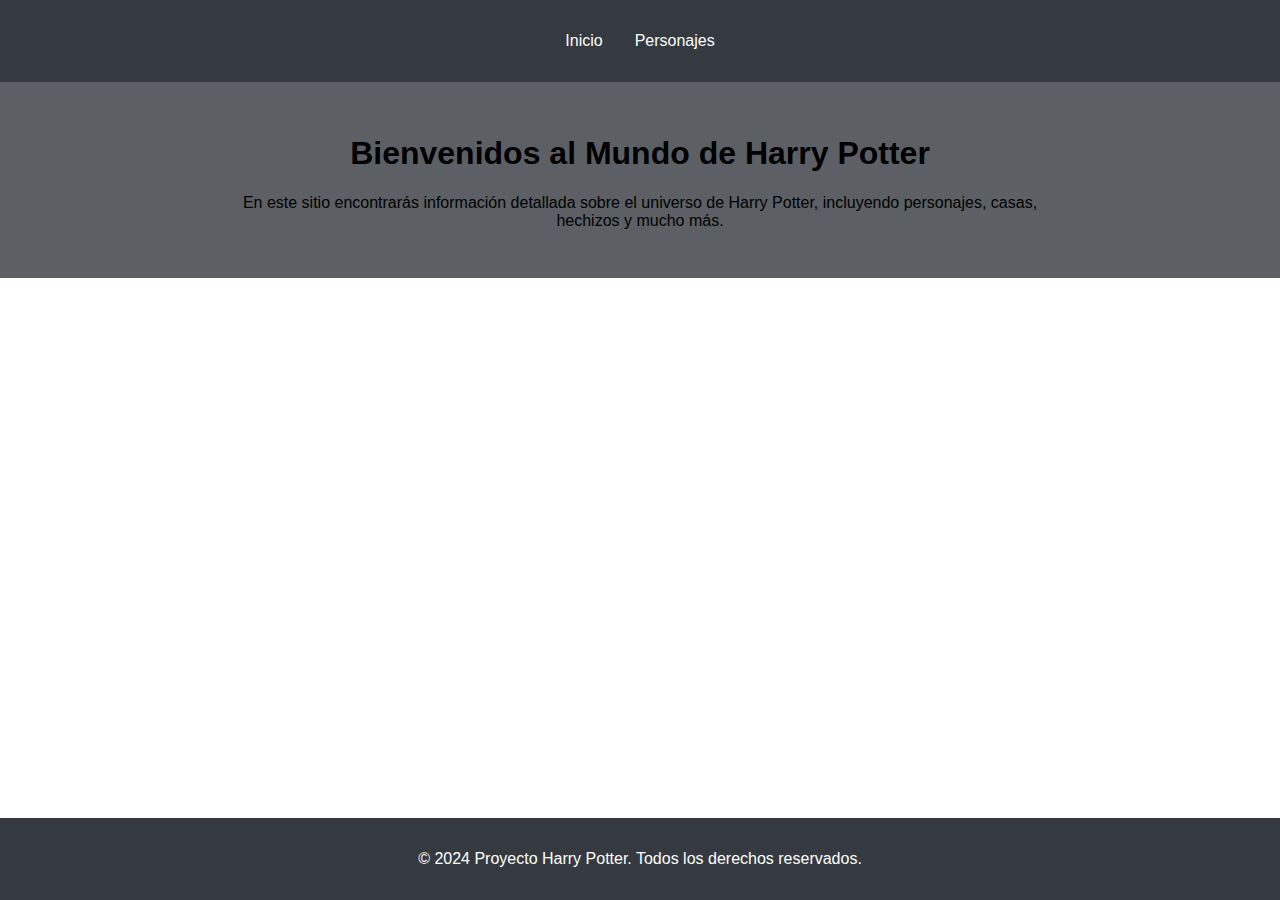
==== index.html @ 8a4809a7 "first files and strucks" ====
<!DOCTYPE html>
<html lang="es">
  <head>
    <meta charset="UTF-8" />
    <meta name="viewport" content="width=device-width, initial-scale=1.0" />
    <title>Inicio - Proyecto Harry Potter</title>
    <link rel="stylesheet" href="styles/style.css" />
    <link rel="stylesheet" href="styles/inicio.css" />
  </head>
  <body>
    <header>
      <nav>
        <ul>
          <li><a href="index.html">Inicio</a></li>
          <li><a href="pages/personajes.html">Personajes</a></li>
        </ul>
      </nav>
    </header>

    <main>
      <section class="intro">
        <h1>Bienvenidos al Mundo de Harry Potter</h1>
        <p>
          En este sitio encontrarás información detallada sobre el universo de
          Harry Potter, incluyendo personajes, casas, hechizos y mucho más.
        </p>
      </section>
      <section id="houses">
      </section>
      <section id="hechizos"></section>
    </main>

    <footer>
      <p>&copy; 2024 Proyecto Harry Potter. Todos los derechos reservados.</p>
    </footer>
    <script  src="scripts/app.js"></script>
    <script  src="scripts/inicio.js"></script>
  </body>
</html>
---- styles/style.css ----
body {
    font-family: Arial, sans-serif;
    margin: 0;
    padding: 0;
    box-sizing: border-box;
  }
  
  header {
    background-color: #343a40;
    color: white;
    padding: 1em 0;
    width: 100%;
  }
  
  nav ul {
    list-style: none;
    display: flex;
    justify-content: center;
    padding: 0;
  }
  
  nav ul li {
    margin: 0 1em;
  }
  
  nav ul li a {
    color: white;
    text-decoration: none;
  }
  
  main {
    padding: 2em;
    text-align: center;
    background-color: #5c6064;
  }
  
  .intro {
    max-width: 800px;
    margin: 0 auto;
  }
  footer {
    background-color: #343a40;
    color: white;
    text-align: center;
    padding: 1em 0;
    position: fixed;
    width: 100%;
    bottom: 0;
  }
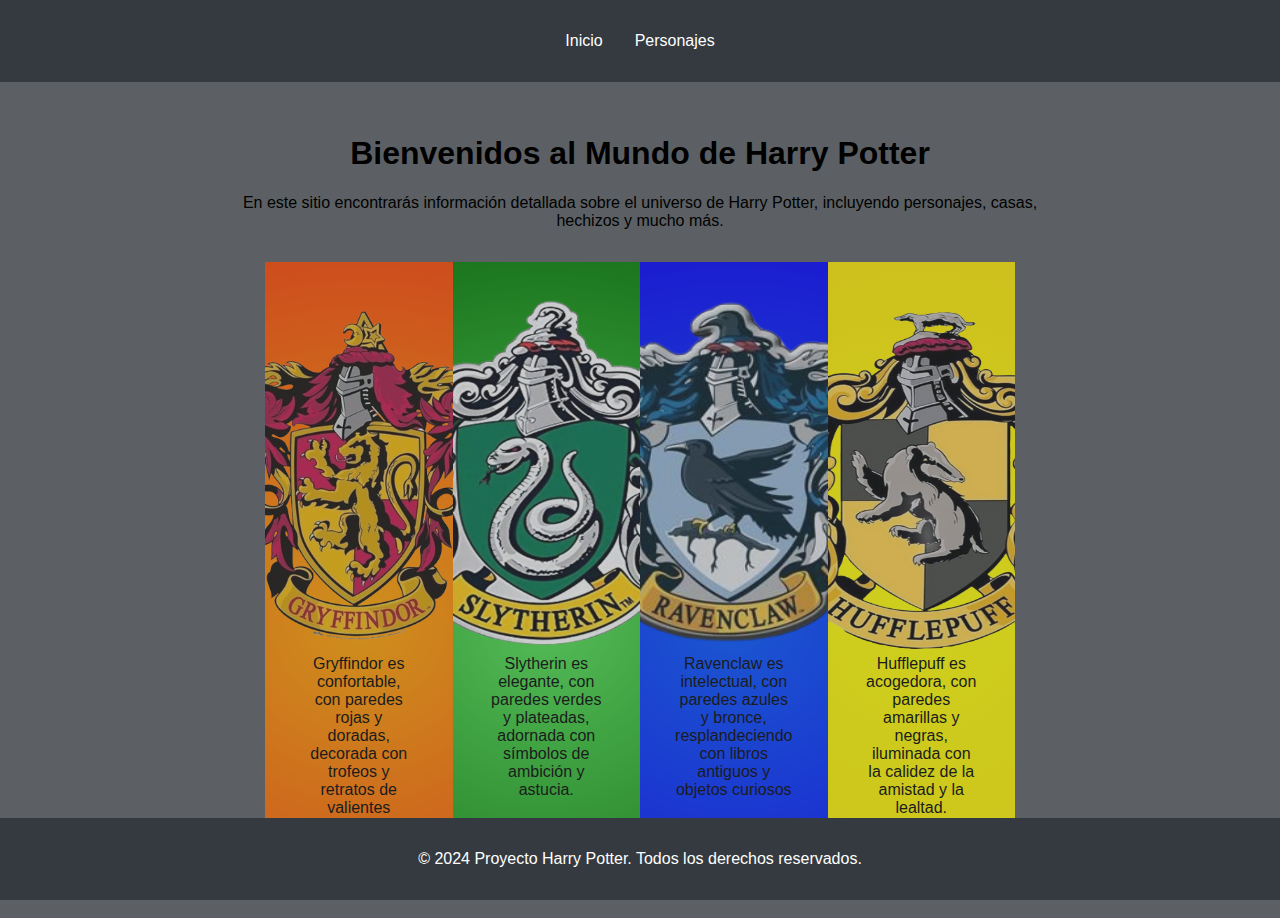
==== commit 0fb1c74a: "add icon and responsive" ====
--- a/index.html
+++ b/index.html
@@ -4,6 +4,7 @@
     <meta charset="UTF-8" />
     <meta name="viewport" content="width=device-width, initial-scale=1.0" />
     <title>Inicio - Proyecto Harry Potter</title>
+    <link rel="icon" href="assets/icon.png" type="image/x-icon">
     <link rel="stylesheet" href="styles/style.css" />
     <link rel="stylesheet" href="styles/inicio.css" />
   </head>
--- a/styles/style.css
+++ b/styles/style.css
@@ -38,6 +38,117 @@
     max-width: 800px;
     margin: 0 auto;
   }
+  .characters {
+    display: flex;
+    flex-direction: column;
+    align-items: center;
+    justify-content: center;
+    max-width: 900px;
+    margin: auto;
+  }
+  /* Estilos grilla y cards de personajes*/
+  .grid {
+    background-color: #343a40;
+    display: grid;
+    grid-template-columns:1fr 1fr ;
+    border-radius: 15px;
+    gap: 50px;
+    padding: 50px; ;
+    width: 80%;
+   
+  }
+  @media (max-width:520px){
+    .grid {
+    grid-template-columns: 1fr;
+  }
+  }
+  .card {
+    display: flex;
+    flex-direction: column;
+    align-items: center;
+    justify-content: center;
+    background:radial-gradient(circle, wheat,rgb(240, 178, 62));
+    border-radius: 15px;
+    transition: 0.4s ease;
+    box-shadow: 3px 10px 20px -7px rgba(0,0,0,0.62);
+  }
+  .card :hover{
+    scale: 1.01;
+  }
+  .image {
+    width: 200px;
+    height: 200px;
+    border-radius: 15px;
+    border: #343a40 5px solid;
+    box-shadow: 3px 10px 20px -7px rgba(0,0,0,0.62);
+  }
+  @media (max-width:640px){
+.image {
+  width: 150px;
+}
+}
+@media (max-width:520px){
+  .image {
+    width: 200px;
+  }
+
+  }
+  .titulo {
+    width:80% ;
+    border: 1px solid #343a40;
+    background:radial-gradient(circle,#5c6064,#343a40);
+    padding: 10px 5px;
+    border: #343a40 5px solid;
+    border-radius: 15px;
+    box-shadow: 3px 10px 20px -7px rgba(0,0,0,0.62);
+  }
+  .Gryffindor {
+    background:radial-gradient(circle, orange,orangered);
+    padding: 10px 5px;
+    border-radius: 15px;
+    width: 40%;
+    box-shadow: 3px 10px 20px -7px rgba(0,0,0,0.62);
+  }
+  .Slytherin {
+    background:radial-gradient(circle, rgb(82, 227, 82),green);
+    padding: 10px 5px;
+    border-radius: 15px;
+    width: 40%;
+    box-shadow: 3px 10px 20px -7px rgba(0,0,0,0.62);
+  }
+  .Ravenclaw {
+    background:radial-gradient(circle,rgb(0, 85, 255),blue);
+    padding: 10px 5px;
+    border-radius: 15px;
+    width: 40%;
+    box-shadow: 3px 10px 20px -7px rgba(0,0,0,0.62);
+
+  }
+  .Hufflepuff {
+    background:radial-gradient(circle,yellow,rgb(255, 230, 0));
+    padding: 10px 5px;
+    border-radius: 15px;
+    width: 40%;
+    box-shadow: 3px 10px 20px -7px rgba(0,0,0,0.62);
+
+  }
+  .Half-Blood , .Pure-Blood,.MuggleBorn, .Muggle, .Quib {
+    border: 1px solid #343a40;
+    background:radial-gradient(circle,#5c6064,#343a40);
+    padding: 10px 5px;
+    border-radius: 15px;
+    width: 40%;
+    box-shadow: 3px 10px 20px -7px rgba(0,0,0,0.62);
+  }
+  .wizard   {
+    border: 1px solid #343a40;
+    background:radial-gradient(circle,#5c6064,#343a40);
+    padding: 10px 5px;
+    border-radius: 15px;
+    width: 40%;
+    box-shadow: 3px 10px 20px -7px rgba(0,0,0,0.62);
+  }
+ 
   footer {
     background-color: #343a40;
     color: white;
--- a/styles/inicio.css
+++ b/styles/inicio.css
@@ -0,0 +1,146 @@
+.cont-img {
+    display: flex;
+    flex-wrap: wrap;
+    justify-content: center;
+    align-items: center;
+    max-width: 750px;
+    height: 640px;
+    margin: auto;
+    overflow: hidden;
+}
+
+.gri {
+    background:radial-gradient(circle, orange,orangered);
+    border:none;
+    width: 0px;
+    height: 100%;
+    padding: 5%;
+    flex-grow: 1;
+    object-fit: cover;
+    opacity: 0.7;
+    transition: flex-grow 0.5s ease, opacity 0.5s ease, filter 0.5s ease;
+    overflow: hidden;
+    display: flex;
+    flex-direction: column;
+    align-items: center;
+    justify-content: start;
+}
+.gri img {
+    width: 350px;;
+    height: 350px;
+    margin-bottom: 5%;
+}
+
+.cont-img .gri:hover  {
+    cursor:crosshair;
+    flex-grow: 3;
+    opacity: 1;
+    filter: contrast(120%);
+}
+
+.sli{
+    background:radial-gradient(circle, rgb(82, 227, 82),green);
+    border: none;
+    width: 0px;
+    height: 100%;
+    padding: 5%;
+    flex-grow: 1;
+    object-fit: cover;
+    opacity: 0.7;
+    transition: flex-grow 0.5s ease, opacity 0.5s ease, filter 0.5s ease;
+    overflow: hidden;
+    display: flex;
+    flex-direction: column;
+    align-items: center;
+    justify-content: start;
+}
+.sli img {
+    width: 350px;;
+    height: 350px;
+    margin-bottom: 5%;
+}
+.cont-img .sli:hover  {
+    cursor:crosshair;
+    flex-grow: 3;
+    opacity: 1;
+    filter: contrast(120%);
+}
+
+.rav {
+    background:radial-gradient(circle,rgb(0, 85, 255),blue);
+    border: none;
+    width: 0px;
+    height: 100%;
+    padding: 5%;
+    flex-grow: 1;
+    object-fit: cover;
+    opacity: 0.7;
+    transition: flex-grow 0.5s ease, opacity 0.5s ease, filter 0.5s ease;
+    overflow: hidden;
+    display: flex;
+    flex-direction: column;
+    align-items: center;
+    justify-content: start;
+
+}
+.rav img {
+    width: 350px;;
+    height: 350px;
+    margin-bottom: 5%;
+}
+.cont-img .rav:hover  {
+    cursor:crosshair;
+    flex-grow: 3;
+    opacity: 1;
+    filter: contrast(120%);
+}
+
+.huf {
+    background:radial-gradient(circle,yellow,rgb(255, 234, 0));
+    border: none;
+    width: 0px;
+    height: 100%;
+    padding: 5%;
+    flex-grow: 1;
+    object-fit: cover;
+    opacity: 0.7;
+    transition: flex-grow 0.5s ease, opacity 0.5s ease, filter 0.5s ease;
+    overflow: hidden;
+    display: flex;
+    flex-direction: column;
+    align-items: center;
+    justify-content: start;
+}
+.huf img {
+    width: 350px;;
+    height: 350px;
+    margin-bottom: 5%;
+}
+.cont-img .huf:hover  {
+    cursor:crosshair;
+    flex-grow: 3;
+    opacity: 1;
+    filter: contrast(120%);
+}
+@media  (max-width:500px) {
+    .cont-img {
+        width: 350px;
+        height: 550px;
+    }
+    .gri img  {
+        width: 200px;
+        height: 200px;
+    }
+    .sli img  {
+        width: 200px;
+        height: 200px;
+    }
+    .rav img  {
+        width: 200px;
+        height: 200px;
+    }
+    .huf img  {
+        width: 200px;
+        height: 200px;
+    }
+}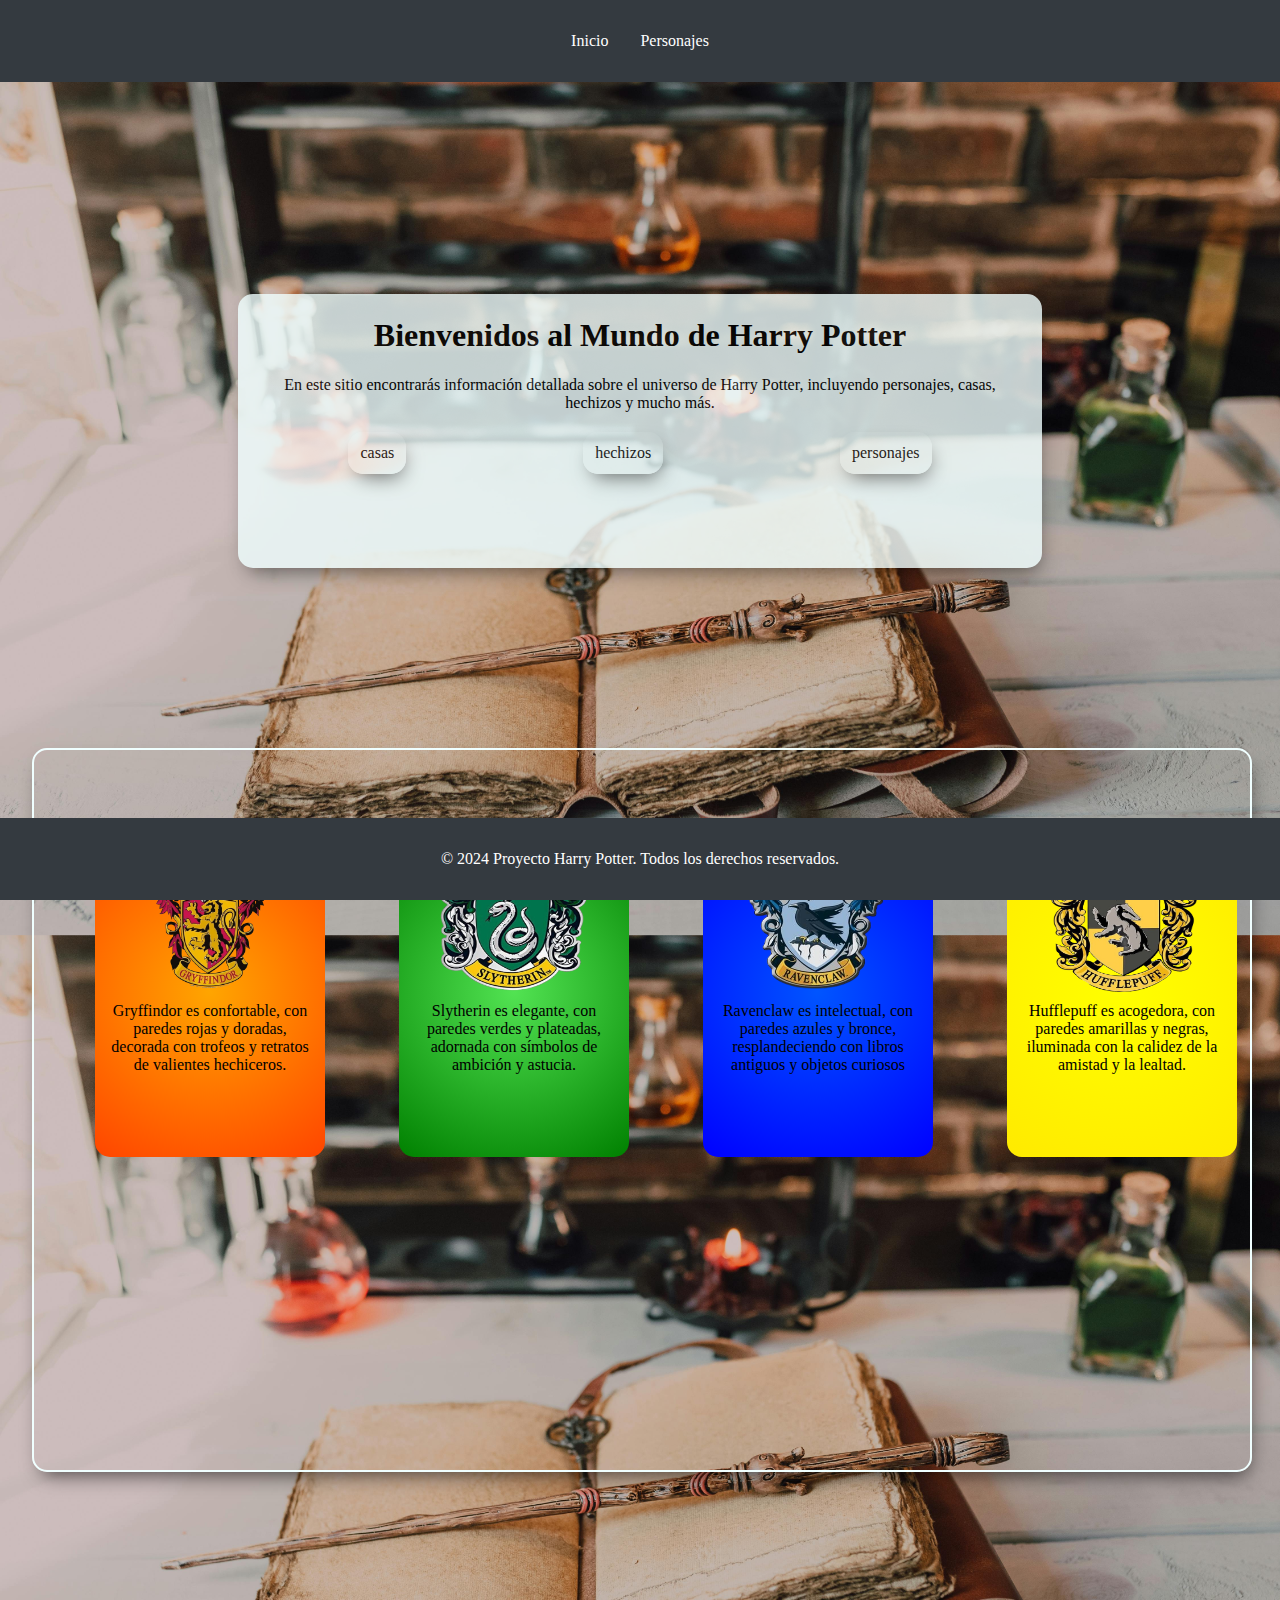
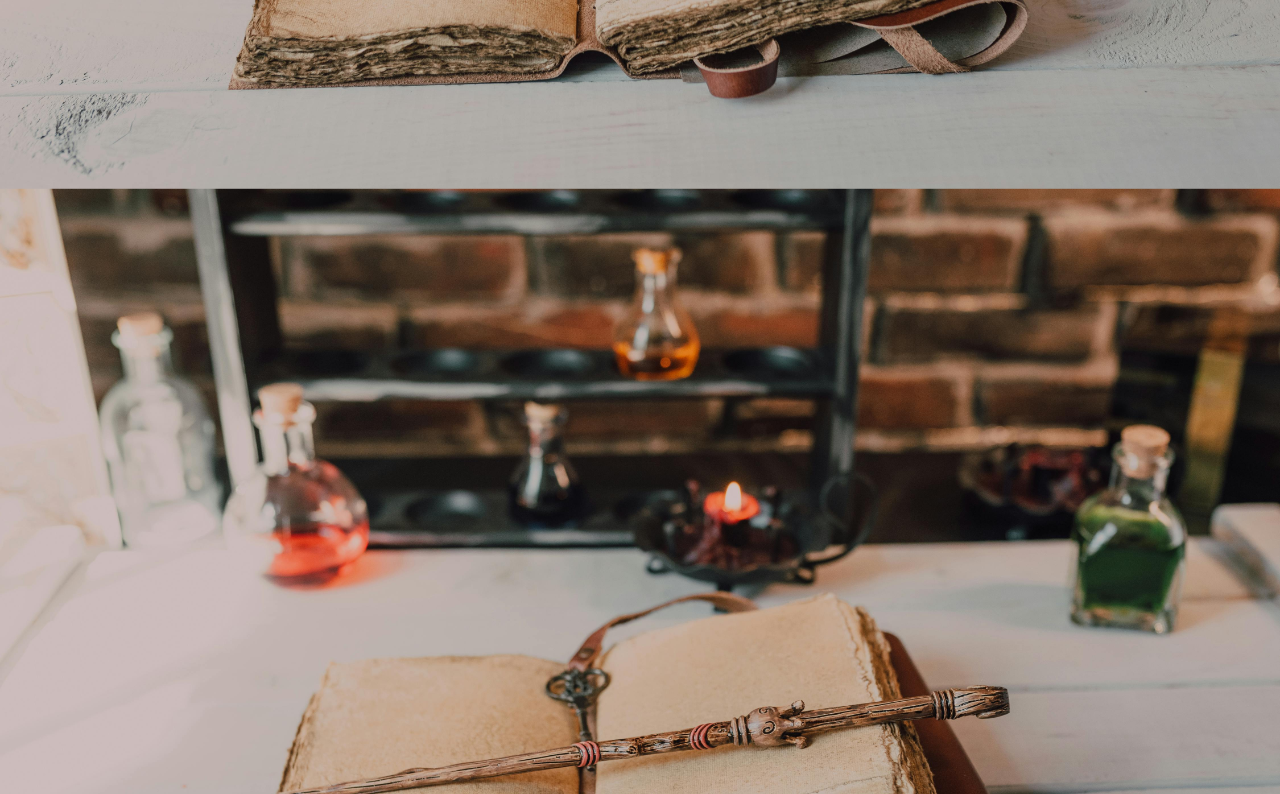
==== commit 4f3ce8bd: "update styles" ====
--- a/index.html
+++ b/index.html
@@ -5,6 +5,9 @@
     <meta name="viewport" content="width=device-width, initial-scale=1.0" />
     <title>Inicio - Proyecto Harry Potter</title>
     <link rel="icon" href="assets/icon.png" type="image/x-icon">
+    <link rel="preconnect" href="https://fonts.googleapis.com">
+<link rel="preconnect" href="https://fonts.gstatic.com" crossorigin>
+<link href="https://fonts.googleapis.com/css2?family=Merriweather:ital,wght@0,300;0,400;0,700;0,900;1,300;1,400;1,700;1,900&display=swap" rel="stylesheet">
     <link rel="stylesheet" href="styles/style.css" />
     <link rel="stylesheet" href="styles/inicio.css" />
   </head>
@@ -18,17 +21,22 @@
       </nav>
     </header>
 
-    <main>
+    <main class="main-inicio">
       <section class="intro">
         <h1>Bienvenidos al Mundo de Harry Potter</h1>
         <p>
           En este sitio encontrarás información detallada sobre el universo de
           Harry Potter, incluyendo personajes, casas, hechizos y mucho más.
         </p>
+        <div class="cont-botones" id="cont-botones">
+          <a href="#houses">casas</a>
+          <a href="#hechizos">hechizos</a>
+          <a href="pages/personajes.html">personajes</a>
+        </div>
       </section>
-      <section id="houses">
+      <section id="houses" class="houses">
       </section>
-      <section id="hechizos"></section>
+      <section id="hechizos" class="hechizos"></section>
     </main>
 
     <footer>
--- a/styles/style.css
+++ b/styles/style.css
@@ -1,5 +1,11 @@
+
+.merriweather-regular {
+  font-family: "Merriweather", serif;
+  font-weight: 400;
+  font-style: normal;
+}
 body {
-    font-family: Arial, sans-serif;
+    
     margin: 0;
     padding: 0;
     box-sizing: border-box;
@@ -31,13 +37,9 @@
   main {
     padding: 2em;
     text-align: center;
-    background-color: #5c6064;
+    background-color: azure;
   }
   
-  .intro {
-    max-width: 800px;
-    margin: 0 auto;
-  }
   .characters {
     display: flex;
     flex-direction: column;
@@ -157,4 +159,21 @@
     position: fixed;
     width: 100%;
     bottom: 0;
-  }+  }
+  /* Estilos boton*/
+  .back-to-top {
+    position: fixed;
+    bottom: 100px;
+    right: 50px;
+    background-color:#343a40;
+    color: #fff;
+    border: none;
+    padding: 10px 15px;
+    border-radius: 5px;
+    cursor: pointer;
+    z-index: 10; 
+}
+
+.back-to-top:hover {
+    background-color: #555;
+}
--- a/styles/inicio.css
+++ b/styles/inicio.css
@@ -1,82 +1,114 @@
+.main-inicio {
+    background-image:url(../assets/fondoLibro.jpg);
+    background-size: 100%;
+    box-sizing: border-box;
+}
+
+.intro {
+    max-width: 800px;
+    margin: 20vh auto 20vh;
+    height: 30vh;
+    background-color: azure;
+    border: 2px azure solid;
+    box-shadow: 3px 10px 20px -7px rgba(0,0,0,0.62);
+    border-radius: 15px;
+    opacity: .8;
+  }
+  .intro p {
+    margin:20px ;
+  }
+  /*Botones de navegacion*/
+  .cont-botones {
+    margin: 20px;
+    display: flex;
+    align-items: center;
+    justify-content: space-around;
+  }
+  .cont-botones a {
+    text-decoration: none;
+    color: black;
+    padding: 10px;
+    border: 2px azure solid;
+    box-shadow: 3px 10px 20px -7px rgba(0,0,0,0.62);
+    border-radius: 15px;
+  }
+  .houses {
+    height: 80vh;
+    width: 100%;
+    margin-bottom: 40px;
+    border: 2px azure solid;
+    box-shadow: 3px 10px 20px -7px rgba(0,0,0,0.62);
+    border-radius: 15px;
+  }
+  .hechizos {
+    height: 90vh;
+    width: 100%;
+    margin :40px 0px;
+
+  }
 .cont-img {
-    display: flex;
-    flex-wrap: wrap;
+    display: grid;
+    grid-template-columns: repeat(4 , 1fr);
     justify-content: center;
-    align-items: center;
-    max-width: 750px;
-    height: 640px;
-    margin: auto;
-    overflow: hidden;
+    align-items: top;
+    padding: 5%;
+    width: 100%;
+    height:100%;
 }
 
 .gri {
     background:radial-gradient(circle, orange,orangered);
     border:none;
-    width: 0px;
-    height: 100%;
+    width: 200px;
+    height: 300px;
     padding: 5%;
-    flex-grow: 1;
-    object-fit: cover;
-    opacity: 0.7;
-    transition: flex-grow 0.5s ease, opacity 0.5s ease, filter 0.5s ease;
-    overflow: hidden;
+    transition: .2s ease;
+    border-radius: 15px;
     display: flex;
     flex-direction: column;
     align-items: center;
     justify-content: start;
 }
 .gri img {
-    width: 350px;;
-    height: 350px;
+    width: 150px;;
+    height: 150px;
     margin-bottom: 5%;
 }
 
 .cont-img .gri:hover  {
-    cursor:crosshair;
-    flex-grow: 3;
-    opacity: 1;
-    filter: contrast(120%);
+    transform: scale(1.1);
 }
 
 .sli{
     background:radial-gradient(circle, rgb(82, 227, 82),green);
-    border: none;
-    width: 0px;
-    height: 100%;
+    border:none;
+    width: 200px;
+    height: 300px;
     padding: 5%;
-    flex-grow: 1;
-    object-fit: cover;
-    opacity: 0.7;
-    transition: flex-grow 0.5s ease, opacity 0.5s ease, filter 0.5s ease;
-    overflow: hidden;
+    transition: .2s ease;
+    border-radius: 15px;
     display: flex;
     flex-direction: column;
     align-items: center;
     justify-content: start;
 }
 .sli img {
-    width: 350px;;
-    height: 350px;
+    width: 150px;;
+    height: 150px;
     margin-bottom: 5%;
 }
 .cont-img .sli:hover  {
-    cursor:crosshair;
-    flex-grow: 3;
-    opacity: 1;
-    filter: contrast(120%);
+    transform: scale(1.1);
 }
 
 .rav {
     background:radial-gradient(circle,rgb(0, 85, 255),blue);
-    border: none;
-    width: 0px;
-    height: 100%;
+    border:none;
+    width: 200px;
+    height: 300px;
     padding: 5%;
-    flex-grow: 1;
-    object-fit: cover;
-    opacity: 0.7;
-    transition: flex-grow 0.5s ease, opacity 0.5s ease, filter 0.5s ease;
-    overflow: hidden;
+    transition: .2s ease;
+    border-radius: 15px;
     display: flex;
     flex-direction: column;
     align-items: center;
@@ -84,44 +116,35 @@
 
 }
 .rav img {
-    width: 350px;;
-    height: 350px;
+    width: 150px;;
+    height: 150px;
     margin-bottom: 5%;
 }
 .cont-img .rav:hover  {
-    cursor:crosshair;
-    flex-grow: 3;
-    opacity: 1;
-    filter: contrast(120%);
-}
+  transform: scale(1.1);
+ }
 
 .huf {
     background:radial-gradient(circle,yellow,rgb(255, 234, 0));
     border: none;
-    width: 0px;
-    height: 100%;
+    width: 200px;
+    height: 300px;
     padding: 5%;
-    flex-grow: 1;
-    object-fit: cover;
-    opacity: 0.7;
-    transition: flex-grow 0.5s ease, opacity 0.5s ease, filter 0.5s ease;
-    overflow: hidden;
+    border-radius: 15px;
+    transition:  0.2s ease;
     display: flex;
     flex-direction: column;
     align-items: center;
     justify-content: start;
 }
 .huf img {
-    width: 350px;;
-    height: 350px;
+    width: 150px;;
+    height: 150px;
     margin-bottom: 5%;
 }
 .cont-img .huf:hover  {
-    cursor:crosshair;
-    flex-grow: 3;
-    opacity: 1;
-    filter: contrast(120%);
-}
+    transform: scale(1.1);
+ }
 @media  (max-width:500px) {
     .cont-img {
         width: 350px;
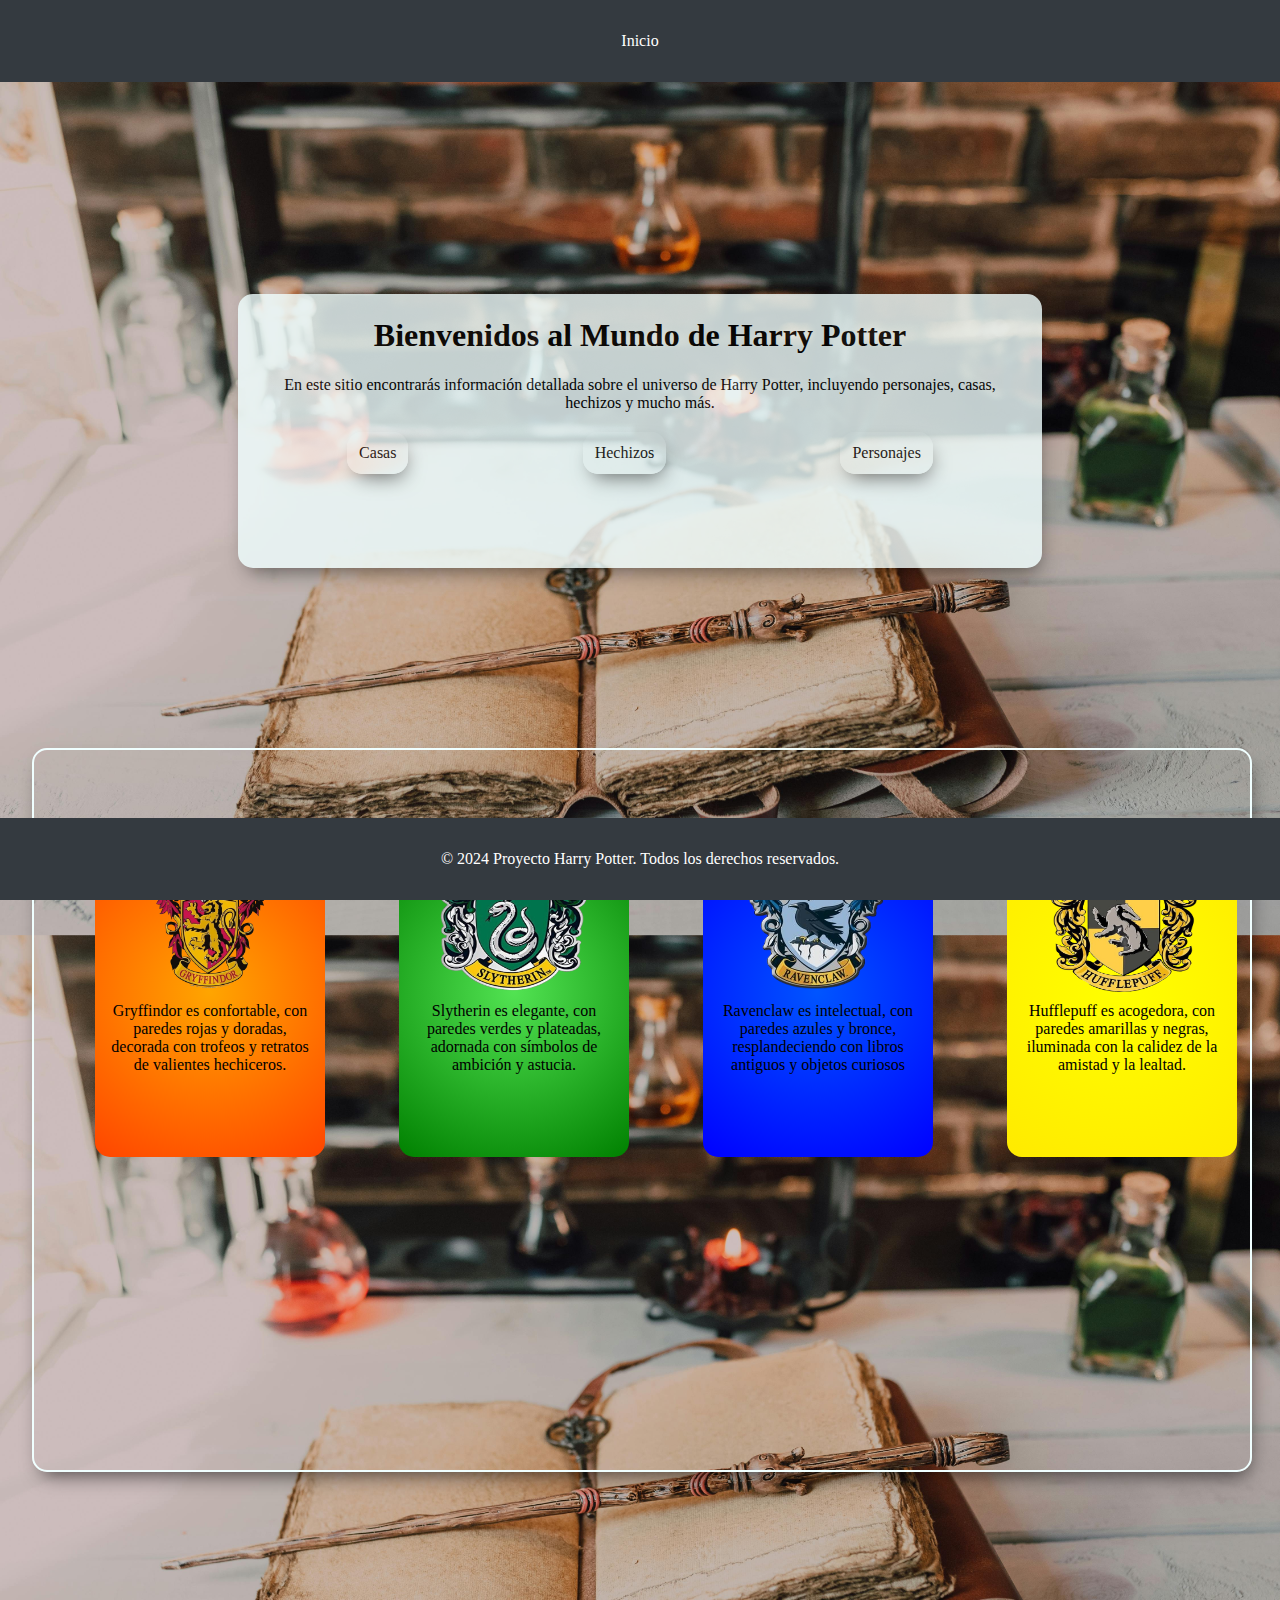
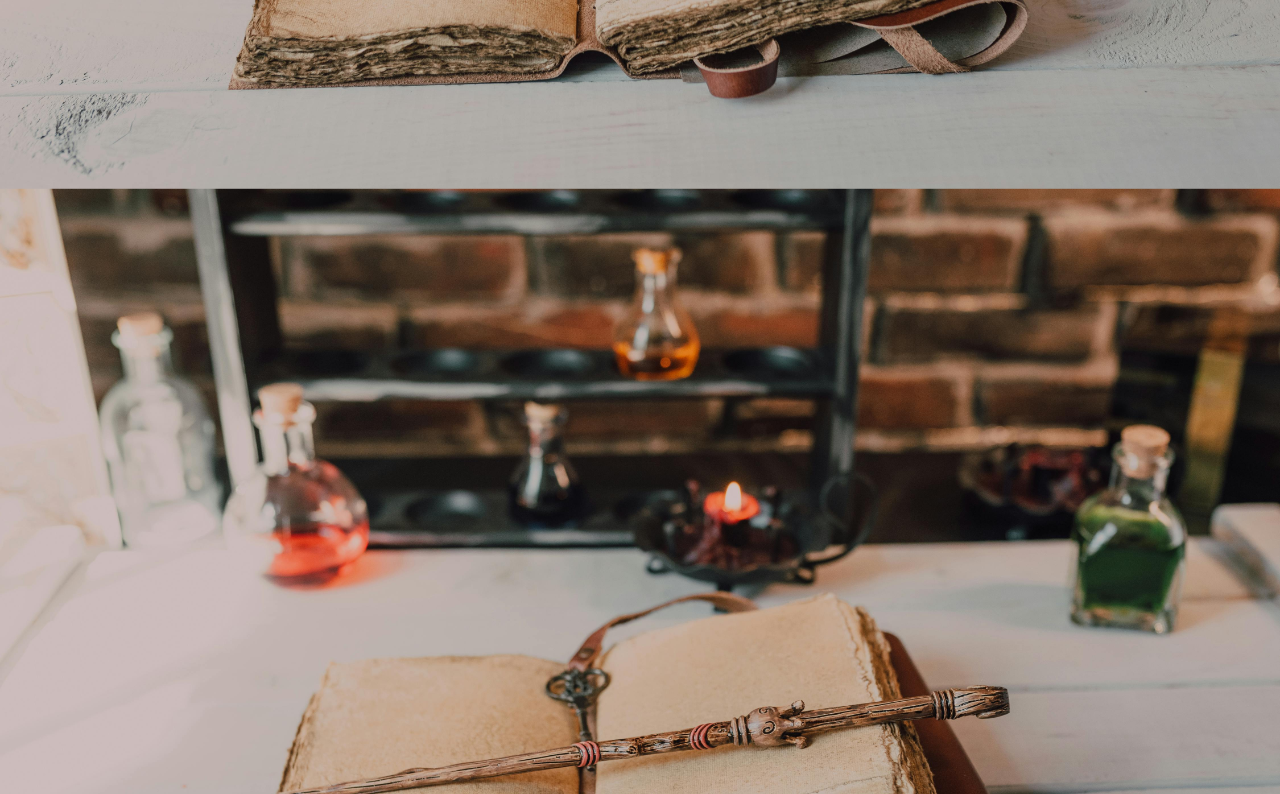
==== commit 3d2c72f6: "new pages and format" ====
--- a/index.html
+++ b/index.html
@@ -16,7 +16,6 @@
       <nav>
         <ul>
           <li><a href="index.html">Inicio</a></li>
-          <li><a href="pages/personajes.html">Personajes</a></li>
         </ul>
       </nav>
     </header>
@@ -29,9 +28,9 @@
           Harry Potter, incluyendo personajes, casas, hechizos y mucho más.
         </p>
         <div class="cont-botones" id="cont-botones">
-          <a href="#houses">casas</a>
-          <a href="#hechizos">hechizos</a>
-          <a href="pages/personajes.html">personajes</a>
+          <a href="#houses">Casas</a>
+          <a href="pages/hechizos.html">Hechizos</a>
+          <a href="pages/personajes.html">Personajes</a>
         </div>
       </section>
       <section id="houses" class="houses">
--- a/styles/style.css
+++ b/styles/style.css
@@ -37,7 +37,8 @@
   main {
     padding: 2em;
     text-align: center;
-    background-color: azure;
+    background-image: url(../assets/fondoLibro.jpg);
+    background-size: 100%;
   }
   
   .characters {
@@ -47,6 +48,15 @@
     justify-content: center;
     max-width: 900px;
     margin: auto;
+  }
+  .characters h1 {
+    width:80% ;
+    border: 1px solid #343a40;
+    background:radial-gradient(circle,#5c6064,#343a40);
+    padding: 10px 5px;
+    border: #343a40 5px solid;
+    border-radius: 15px;
+    box-shadow: 3px 10px 20px -7px rgba(0,0,0,0.62);
   }
   /* Estilos grilla y cards de personajes*/
   .grid {
@@ -71,7 +81,7 @@
     justify-content: center;
     background:radial-gradient(circle, wheat,rgb(240, 178, 62));
     border-radius: 15px;
-    transition: 0.4s ease;
+    transition: 0.2s ease;
     box-shadow: 3px 10px 20px -7px rgba(0,0,0,0.62);
   }
   .card :hover{
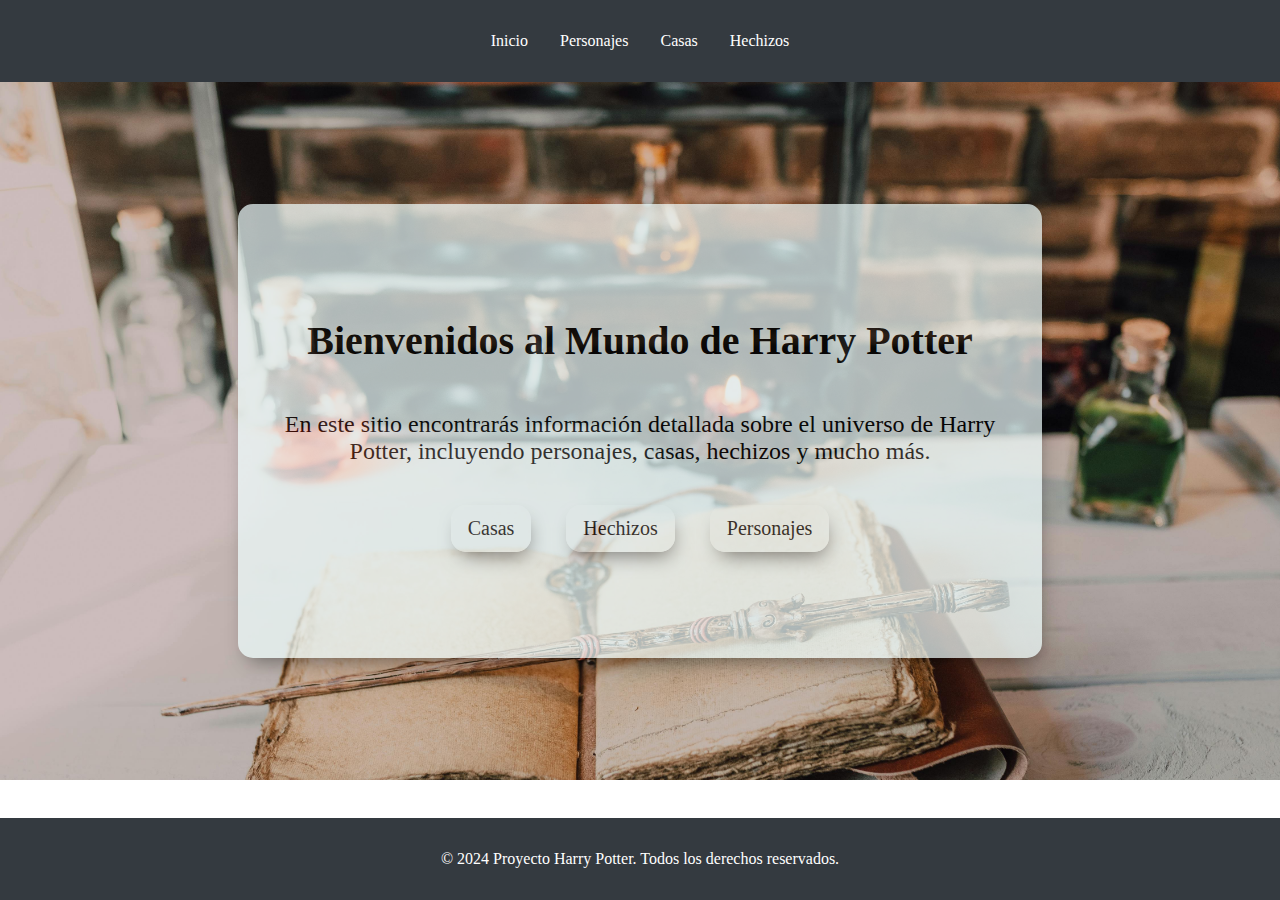
==== commit 45994138: "final structure of the proyec" ====
--- a/index.html
+++ b/index.html
@@ -8,7 +8,7 @@
     <link rel="preconnect" href="https://fonts.googleapis.com">
 <link rel="preconnect" href="https://fonts.gstatic.com" crossorigin>
 <link href="https://fonts.googleapis.com/css2?family=Merriweather:ital,wght@0,300;0,400;0,700;0,900;1,300;1,400;1,700;1,900&display=swap" rel="stylesheet">
-    <link rel="stylesheet" href="styles/style.css" />
+
     <link rel="stylesheet" href="styles/inicio.css" />
   </head>
   <body>
@@ -16,6 +16,9 @@
       <nav>
         <ul>
           <li><a href="index.html">Inicio</a></li>
+          <li><a href="pages/personajes.html">Personajes</a></li>
+          <li><a href="pages/houses.html">Casas</a></li>
+          <li><a href="pages/hechizos.html">Hechizos</a></li>
         </ul>
       </nav>
     </header>
@@ -28,20 +31,16 @@
           Harry Potter, incluyendo personajes, casas, hechizos y mucho más.
         </p>
         <div class="cont-botones" id="cont-botones">
-          <a href="#houses">Casas</a>
+          <a href="pages/houses.html">Casas</a>
           <a href="pages/hechizos.html">Hechizos</a>
           <a href="pages/personajes.html">Personajes</a>
         </div>
       </section>
-      <section id="houses" class="houses">
-      </section>
-      <section id="hechizos" class="hechizos"></section>
     </main>
 
     <footer>
       <p>&copy; 2024 Proyecto Harry Potter. Todos los derechos reservados.</p>
     </footer>
-    <script  src="scripts/app.js"></script>
     <script  src="scripts/inicio.js"></script>
   </body>
 </html>--- a/styles/inicio.css
+++ b/styles/inicio.css
@@ -1,169 +1,91 @@
+
+.merriweather-regular {
+    font-family: "Merriweather", serif;
+    font-weight: 400;
+    font-style: normal;
+  }
+  body {
+      
+      margin: 0;
+      padding: 0;
+      box-sizing: border-box;
+    }
+    
+    header {
+      background-color: #343a40;
+      color: white;
+      padding: 1em 0;
+      width: 100%;
+    }
+    
+    nav ul {
+      list-style: none;
+      display: flex;
+      justify-content: center;
+      padding: 0;
+    }
+    
+    nav ul li {
+      margin: 0 1em;
+    }
+    
+    nav ul li a {
+      color: white;
+      text-decoration: none;
+    }
 .main-inicio {
-    background-image:url(../assets/fondoLibro.jpg);
+    padding: 2em;
+    text-align: center;
+    background-image: url(../assets/fondoLibro.jpg);
     background-size: 100%;
-    box-sizing: border-box;
 }
 
 .intro {
     max-width: 800px;
-    margin: 20vh auto 20vh;
-    height: 30vh;
+    margin: 10vh auto 10vh;
+    height: 50vh;
+    display: flex;
+    flex-direction: column;
+    align-items: center;
+    justify-content: center;
     background-color: azure;
     border: 2px azure solid;
     box-shadow: 3px 10px 20px -7px rgba(0,0,0,0.62);
     border-radius: 15px;
-    opacity: .8;
+    opacity: .7;
+  }
+  .intro h1 {
+    font-size: 40px;
   }
   .intro p {
+    font-size: 24px;
     margin:20px ;
   }
   /*Botones de navegacion*/
   .cont-botones {
     margin: 20px;
     display: flex;
-    align-items: center;
-    justify-content: space-around;
+    gap: 35px;
   }
   .cont-botones a {
     text-decoration: none;
     color: black;
-    padding: 10px;
+    padding: 10px 15px;
     border: 2px azure solid;
     box-shadow: 3px 10px 20px -7px rgba(0,0,0,0.62);
     border-radius: 15px;
+    font-size: 20px;
   }
-  .houses {
-    height: 80vh;
+  .cont-botones a:hover {
+    background-color: antiquewhite;
+  }
+  footer {
+    background-color: #343a40;
+    color: white;
+    text-align: center;
+    padding: 1em 0;
+    position: fixed;
     width: 100%;
-    margin-bottom: 40px;
-    border: 2px azure solid;
-    box-shadow: 3px 10px 20px -7px rgba(0,0,0,0.62);
-    border-radius: 15px;
+    bottom: 0;
   }
-  .hechizos {
-    height: 90vh;
-    width: 100%;
-    margin :40px 0px;
 
-  }
-.cont-img {
-    display: grid;
-    grid-template-columns: repeat(4 , 1fr);
-    justify-content: center;
-    align-items: top;
-    padding: 5%;
-    width: 100%;
-    height:100%;
-}
-
-.gri {
-    background:radial-gradient(circle, orange,orangered);
-    border:none;
-    width: 200px;
-    height: 300px;
-    padding: 5%;
-    transition: .2s ease;
-    border-radius: 15px;
-    display: flex;
-    flex-direction: column;
-    align-items: center;
-    justify-content: start;
-}
-.gri img {
-    width: 150px;;
-    height: 150px;
-    margin-bottom: 5%;
-}
-
-.cont-img .gri:hover  {
-    transform: scale(1.1);
-}
-
-.sli{
-    background:radial-gradient(circle, rgb(82, 227, 82),green);
-    border:none;
-    width: 200px;
-    height: 300px;
-    padding: 5%;
-    transition: .2s ease;
-    border-radius: 15px;
-    display: flex;
-    flex-direction: column;
-    align-items: center;
-    justify-content: start;
-}
-.sli img {
-    width: 150px;;
-    height: 150px;
-    margin-bottom: 5%;
-}
-.cont-img .sli:hover  {
-    transform: scale(1.1);
-}
-
-.rav {
-    background:radial-gradient(circle,rgb(0, 85, 255),blue);
-    border:none;
-    width: 200px;
-    height: 300px;
-    padding: 5%;
-    transition: .2s ease;
-    border-radius: 15px;
-    display: flex;
-    flex-direction: column;
-    align-items: center;
-    justify-content: start;
-
-}
-.rav img {
-    width: 150px;;
-    height: 150px;
-    margin-bottom: 5%;
-}
-.cont-img .rav:hover  {
-  transform: scale(1.1);
- }
-
-.huf {
-    background:radial-gradient(circle,yellow,rgb(255, 234, 0));
-    border: none;
-    width: 200px;
-    height: 300px;
-    padding: 5%;
-    border-radius: 15px;
-    transition:  0.2s ease;
-    display: flex;
-    flex-direction: column;
-    align-items: center;
-    justify-content: start;
-}
-.huf img {
-    width: 150px;;
-    height: 150px;
-    margin-bottom: 5%;
-}
-.cont-img .huf:hover  {
-    transform: scale(1.1);
- }
-@media  (max-width:500px) {
-    .cont-img {
-        width: 350px;
-        height: 550px;
-    }
-    .gri img  {
-        width: 200px;
-        height: 200px;
-    }
-    .sli img  {
-        width: 200px;
-        height: 200px;
-    }
-    .rav img  {
-        width: 200px;
-        height: 200px;
-    }
-    .huf img  {
-        width: 200px;
-        height: 200px;
-    }
-}